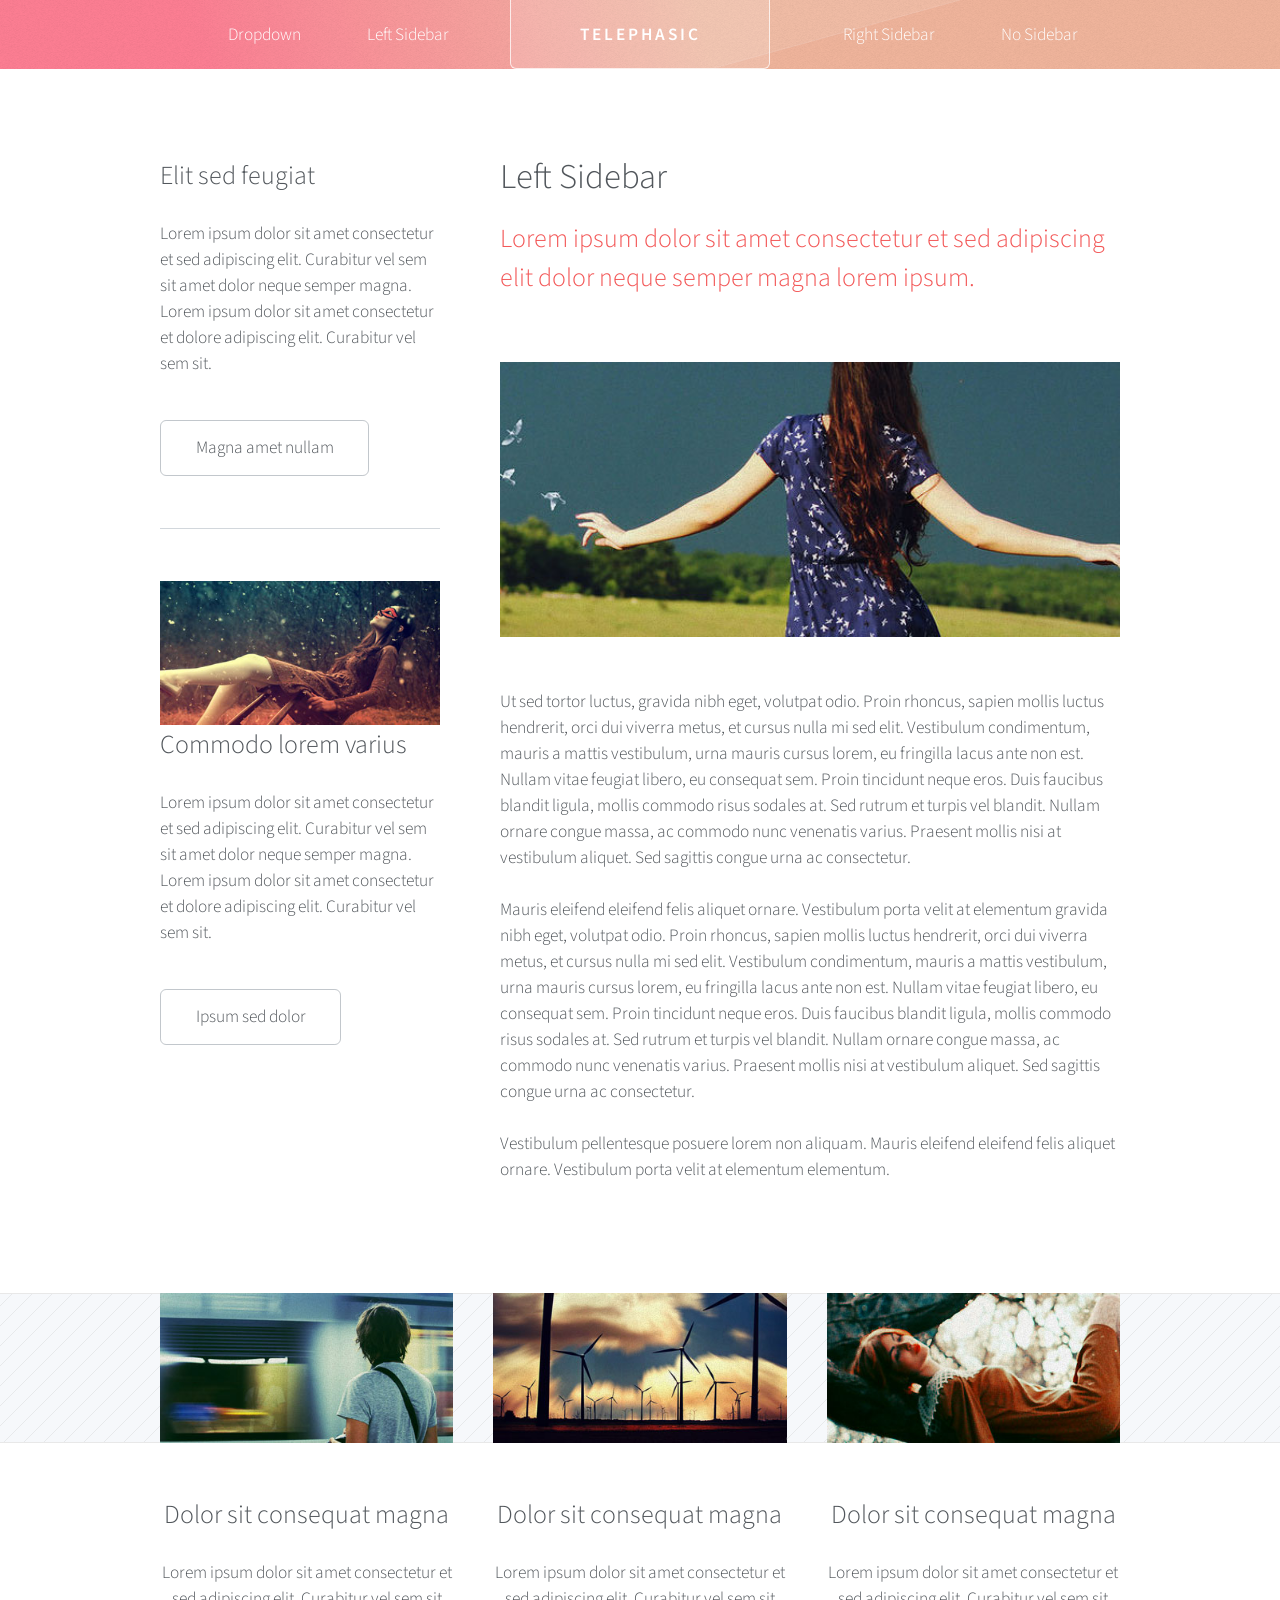
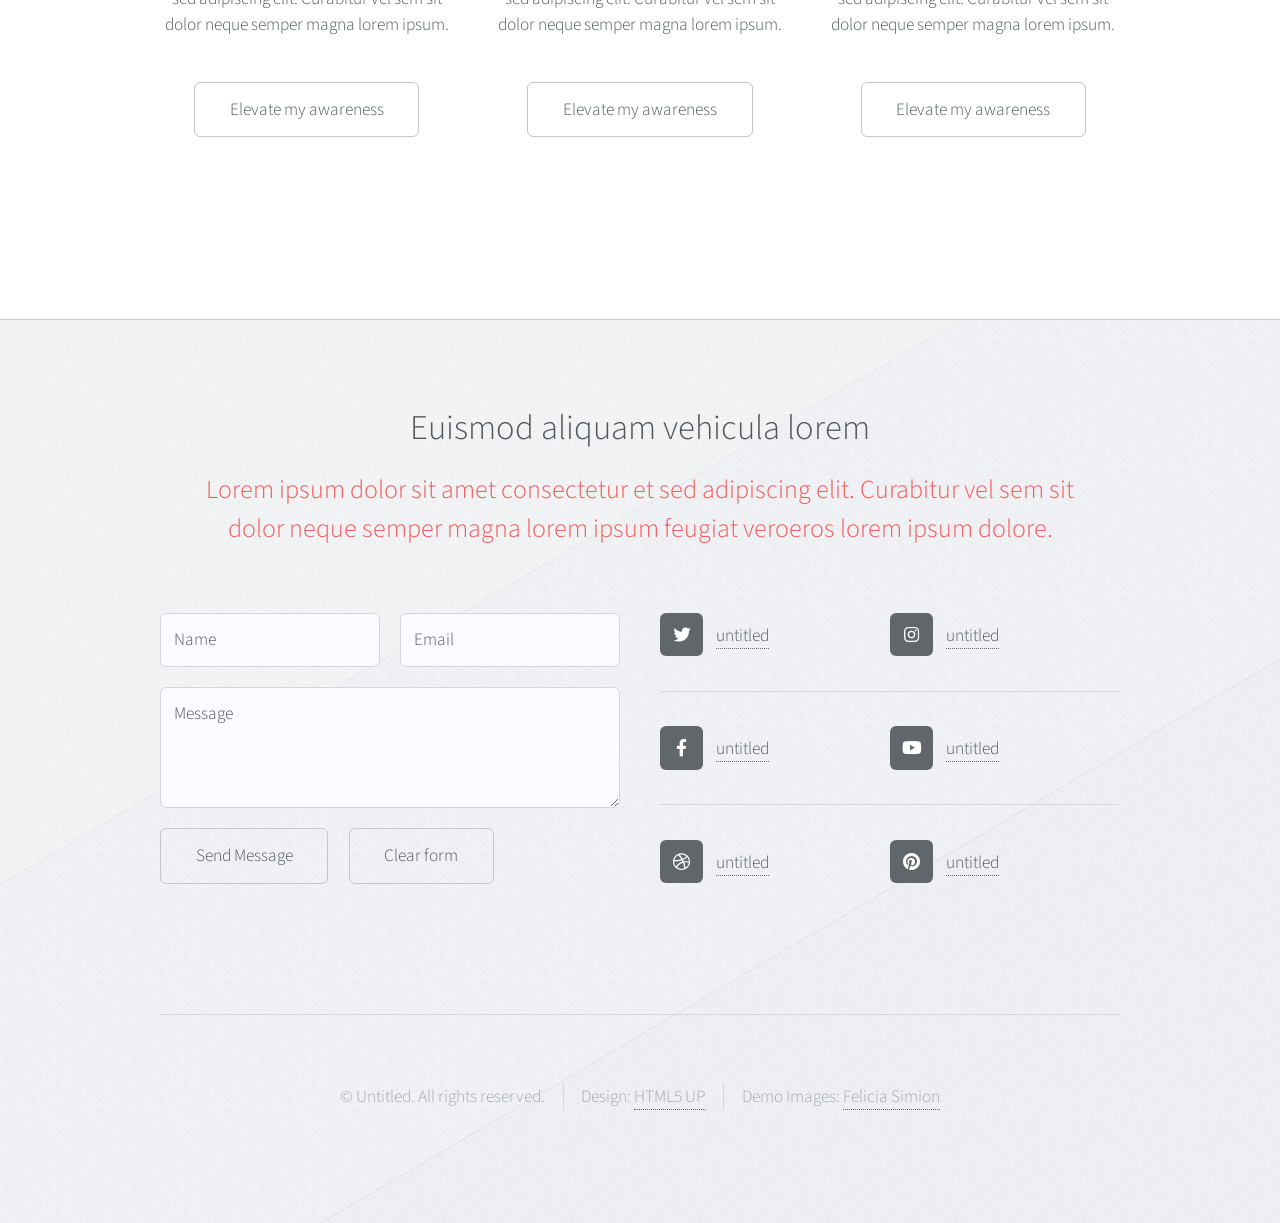
==== pages/left-sidebar.html @ 37c90a73 "Created Telephasic Website UI using HTML & CSS" ====
<!DOCTYPE html>
<html lang="en">
<head>
    <meta charset="UTF-8">
    <meta name="viewport" content="width=device-width, initial-scale=1.0">
    <title>Telephasic - Left Sidebar</title>

    <link href="https://fonts.googleapis.com/css?family=Source+Sans+Pro:300,300italic,400,400italic,600" rel="stylesheet">
    <link rel="stylesheet" href="https://cdnjs.cloudflare.com/ajax/libs/font-awesome/5.15.4/css/all.min.css">
    <link rel="stylesheet" href="../assets/CSS/style.css">
</head>
<body>

    <div id="header-wrapper">
        <div id="header" class="container">

            <h1 id="logo"><a href="index.html">Telephasic</a></h1>

            <nav id="nav">
                <ul>
                    <li style="position: relative;">
                        <a href="#">Dropdown</a>
                        <ul class="dropotron level-0 center" style="position: absolute; left: 50%; margin-left: -6em; top: 3.5em; z-index: 1;">
                            <li><a href="#">Lorem ipsum dolor</a></li>
                            <li><a href="#">Magna phasellus</a></li>
                            <li><a href="#">Etiam dolore nisl</a></li>
                            <li><a href="#">Phasellus consequat</a></li>
                            <li><a href="#">Veroeros feugiat</a></li>
                        </ul>
                    </li>
                    <li class="active"><a href="left-sidebar.html">Left Sidebar</a></li>
                    <li class="break"><a href="right-sidebar.html">Right Sidebar</a></li>
                    <li><a href="no-sidebar.html">No Sidebar</a></li>
                </ul>
            </nav>

        </div>
    </div>

    <div class="wrapper">
        <div class="container" id="main">

            <div class="row gtr-150">

                <div class="col-4 col-12-narrower">
                    <section id="sidebar">

                        <section>
                            <header>
                                <h3>Elit sed feugiat</h3>
                            </header>
                            <p>Lorem ipsum dolor sit amet consectetur et sed adipiscing elit. Curabitur vel sem sit amet dolor neque semper magna. Lorem ipsum dolor sit amet consectetur et dolore adipiscing elit. Curabitur vel sem sit.</p>
                            <ul class="actions">
                                <li><a href="#" class="button">Magna amet nullam</a></li>
                            </ul>
                        </section>

                        <section>
                            <a href="#" class="image fit"><img src="../assets/Images/pic07.jpg" alt="" /></a>
                            <header>
                                <h3>Commodo lorem varius</h3>
                            </header>
                            <p>Lorem ipsum dolor sit amet consectetur et sed adipiscing elit. Curabitur vel sem sit amet dolor neque semper magna. Lorem ipsum dolor sit amet consectetur et dolore adipiscing elit. Curabitur vel sem sit.</p>
                            <ul class="actions">
                                <li><a href="#" class="button">Ipsum sed dolor</a></li>
                            </ul>
                        </section>

                    </section>
                </div>

                <div class="col-8 col-12-narrower imp-narrower">
                    <div id="content">
                        <article>
                            <header>
                                <h2>Left Sidebar</h2>
                                <p>Lorem ipsum dolor sit amet consectetur et sed adipiscing elit dolor neque semper magna lorem ipsum.</p>
                            </header>

                            <a href="#" class="image featured"><img src="../assets/Images/pic02.jpg" alt="" /></a>

                            <p>Ut sed tortor luctus, gravida nibh eget, volutpat odio. Proin rhoncus, sapien mollis luctus hendrerit, orci dui viverra metus, et cursus nulla mi sed elit. Vestibulum condimentum, mauris a mattis vestibulum, urna mauris cursus lorem, eu fringilla lacus ante non est. Nullam vitae feugiat libero, eu consequat sem. Proin tincidunt neque eros. Duis faucibus blandit ligula, mollis commodo risus sodales at. Sed rutrum et turpis vel blandit. Nullam ornare congue massa, ac commodo nunc venenatis varius. Praesent mollis nisi at vestibulum aliquet. Sed sagittis congue urna ac consectetur.</p>

                            <p>Mauris eleifend eleifend felis aliquet ornare. Vestibulum porta velit at elementum gravida nibh eget, volutpat odio. Proin rhoncus, sapien mollis luctus hendrerit, orci dui viverra metus, et cursus nulla mi sed elit. Vestibulum condimentum, mauris a mattis vestibulum, urna mauris cursus lorem, eu fringilla lacus ante non est. Nullam vitae feugiat libero, eu consequat sem. Proin tincidunt neque eros. Duis faucibus blandit ligula, mollis commodo risus sodales at. Sed rutrum et turpis vel blandit. Nullam ornare congue massa, ac commodo nunc venenatis varius. Praesent mollis nisi at vestibulum aliquet. Sed sagittis congue urna ac consectetur.</p>

                            <p>Vestibulum pellentesque posuere lorem non aliquam. Mauris eleifend eleifend felis aliquet ornare. Vestibulum porta velit at elementum elementum.</p>
                        </article>
                    </div>
                </div>

            </div>

            <div class="row features" style="margin-top: 4em;">

                <section class="col-4 col-12-narrower feature">
                    <div class="image-wrapper first">
                        <a href="#" class="image featured"><img src="../assets/Images/pic03.jpg" alt="" /></a>
                    </div>
                    <header>
                        <h3>Dolor sit consequat magna</h3>
                    </header>
                    <p>Lorem ipsum dolor sit amet consectetur et sed adipiscing elit. Curabitur vel sem sit dolor neque semper magna lorem ipsum.</p>
                    <ul class="actions major">
                        <li><a href="#" class="button">Elevate my awareness</a></li>
                    </ul>
                </section>

                <section class="col-4 col-12-narrower feature">
                    <div class="image-wrapper first">
                        <a href="#" class="image featured"><img src="../assets/Images/pic04.jpg" alt="" /></a>
                    </div>
                    <header>
                        <h3>Dolor sit consequat magna</h3>
                    </header>
                    <p>Lorem ipsum dolor sit amet consectetur et sed adipiscing elit. Curabitur vel sem sit dolor neque semper magna lorem ipsum.</p>
                    <ul class="actions major">
                        <li><a href="#" class="button">Elevate my awareness</a></li>
                    </ul>
                </section>

                <section class="col-4 col-12-narrower feature">
                    <div class="image-wrapper first">
                        <a href="#" class="image featured"><img src="../assets/Images/pic05.jpg" alt="" /></a>
                    </div>
                    <header>
                        <h3>Dolor sit consequat magna</h3>
                    </header>
                    <p>Lorem ipsum dolor sit amet consectetur et sed adipiscing elit. Curabitur vel sem sit dolor neque semper magna lorem ipsum.</p>
                    <ul class="actions major">
                        <li><a href="#" class="button">Elevate my awareness</a></li>
                    </ul>
                </section>

            </div>

        </div>
    </div>

    <div id="footer-wrapper">
        <div class="container">
            <header class="major" style="text-align: center;">
                <h2>Euismod aliquam vehicula lorem</h2>
                <p>Lorem ipsum dolor sit amet consectetur et sed adipiscing elit. Curabitur vel sem sit<br />
                dolor neque semper magna lorem ipsum feugiat veroeros lorem ipsum dolore.</p>
            </header>

            <div class="row">
                <section class="col-6 col-12-narrower">
                    <form method="post" action="#">
                        <div class="row gtr-50">
                            <div class="col-6 col-12-mobile"><input name="name" placeholder="Name" type="text" /></div>
                            <div class="col-6 col-12-mobile"><input name="email" placeholder="Email" type="email" /></div>
                            <div class="col-12"><textarea name="message" placeholder="Message"></textarea></div>
                            <div class="col-12">
                                <ul class="actions">
                                    <li><input type="submit" value="Send Message" /></li>
                                    <li><input type="reset" value="Clear form" /></li>
                                </ul>
                            </div>
                        </div>
                    </form>
                </section>

                <section class="col-6 col-12-narrower">
                    <div class="row gtr-0">
                        <ul class="divided icons col-6 col-12-mobile">
                            <li class="icon brands fa-twitter"><a href="#"><span class="extra">twitter.com/</span>untitled</a></li>
                            <li class="icon brands fa-facebook-f"><a href="#"><span class="extra">facebook.com/</span>untitled</a></li>
                            <li class="icon brands fa-dribbble"><a href="#"><span class="extra">dribbble.com/</span>untitled</a></li>
                        </ul>
                        <ul class="divided icons col-6 col-12-mobile">
                            <li class="icon brands fa-instagram"><a href="#"><span class="extra">instagram.com/</span>untitled</a></li>
                            <li class="icon brands fa-youtube"><a href="#"><span class="extra">youtube.com/</span>untitled</a></li>
                            <li class="icon brands fa-pinterest"><a href="#"><span class="extra">pinterest.com/</span>untitled</a></li>
                        </ul>
                    </div>
                </section>
            </div>
        </div>

        <div id="copyright" class="container">
            <ul class="menu">
                <li>© Untitled. All rights reserved.</li><li>Design: <a href="https://html5up.net">HTML5 UP</a></li><li>Demo Images: <a href="http://ineedchemicalx.deviantart.com/">Felicia Simion</a></li>
            </ul>
        </div>
    </div>

</body>
</html>
---- assets/CSS/style.css ----
@import url("fontawesome-all.min.css");
@import url("https://fonts.googleapis.com/css?family=Source+Sans+Pro:300,300italic,400,400italic,600");


html, body, div, span, applet, object,
iframe, h1, h2, h3, h4, h5, h6, p, blockquote,
pre, a, abbr, acronym, address, big, cite,
code, del, dfn, em, img, ins, kbd, q, s, samp,
small, strike, strong, sub, sup, tt, var, b,
u, i, center, dl, dt, dd, ol, ul, li, fieldset,
form, label, legend, table, caption, tbody,
tfoot, thead, tr, th, td, article, aside,
canvas, details, embed, figure, figcaption,
footer, header, hgroup, menu, nav, output, ruby,
section, summary, time, mark, audio, video {
	margin: 0;
	padding: 0;
	border: 0;
	font-size: 100%;
	font: inherit;
	vertical-align: baseline;}

article, aside, details, figcaption, figure,
footer, header, hgroup, menu, nav, section {
	display: block;}

body {
	line-height: 1;
}

ol, ul {
	list-style: none;
}

blockquote, q {
	quotes: none;
}

	blockquote:before, blockquote:after, q:before, q:after {
		content: '';
		content: none;
	}

table {
	border-collapse: collapse;
	border-spacing: 0;
}

body {
	-webkit-text-size-adjust: none;
}

mark {
	background-color: transparent;
	color: inherit;
}

input::-moz-focus-inner {
	border: 0;
	padding: 0;
}

input, select, textarea {
	-moz-appearance: none;
	-webkit-appearance: none;
	-ms-appearance: none;
	appearance: none;
}

/* Basic */

	@-ms-viewport {
		width: device-width;
	}

	html {
		box-sizing: border-box;
	}

	*, *:before, *:after {
		box-sizing: inherit;
	}

	body {
		background: #f5f7fa;
		font-family: 'Source Sans Pro', sans-serif;
		font-weight: 300;
		color: #52575c;
		line-height: 1.75em;
		font-size: 14pt;
	}

		body.is-preload *, body.is-preload *:before, body.is-preload *:after {
			-moz-animation: none !important;
			-webkit-animation: none !important;
			-ms-animation: none !important;
			animation: none !important;
			-moz-transition: none !important;
			-webkit-transition: none !important;
			-ms-transition: none !important;
			transition: none !important;
		}

	input, textarea, select {
		font-family: 'Source Sans Pro', sans-serif;
		font-weight: 300;
		color: #52575c;
		line-height: 1.75em;
		font-size: 15pt;
	}

	h1, h2, h3, h4, h5, h6 {
		font-weight: 300;
		color: #52575c;
	}

	h1 a, h2 a, h3 a, h4 a, h5 a, h6 a {
		color: inherit;
		text-decoration: none;
	}

	h2 {
		font-size: 2em;
		line-height: 1.25em;
	}

	h3 {
		font-size: 1.5em;
		line-height: 1.5em;
	}

	a {
		-moz-transition: color 0.25s ease-in-out, border-color 0.25s ease-in-out, background-color 0.25s ease-in-out;
		-webkit-transition: color 0.25s ease-in-out, border-color 0.25s ease-in-out, background-color 0.25s ease-in-out;
		-ms-transition: color 0.25s ease-in-out, border-color 0.25s ease-in-out, background-color 0.25s ease-in-out;
		transition: color 0.25s ease-in-out, border-color 0.25s ease-in-out, background-color 0.25s ease-in-out;
		color: inherit;
		text-decoration: none;
		border-bottom: dotted 1px #62676c;
	}

		a:hover {
			color: #f35858;
			border-bottom-color: rgba(255, 255, 255, 0);
		}

	strong, b {
		font-weight: 400;
		color: #42474c;
	}

	em, i {
		font-style: italic;
	}

	sub {
		position: relative;
		top: 0.5em;
		font-size: 0.8em;
	}

	sup {
		position: relative;
		top: -0.5em;
		font-size: 0.8em;
	}

	hr {
		border: 0;
		border-top: solid 1px #c2c7cc;
	}

	blockquote {
		border-left: solid 0.5em #c2c7cc;
		padding: 1em 0 1em 2em;
		font-style: italic;
	}

	p, ul, ol, dl, table {
		margin-bottom: 1.5em;
	}

	br.clear {
		clear: both;
	}

	.features {
		margin-bottom: 1.5em;
	}

	.feature {
		text-align: center;
	}

/* Sections/Article */

	section, article {
		margin-bottom: 3em;
	}

	section > :last-child,
	article > :last-child,
	section:last-child,
	article:last-child {
		margin-bottom: 0;
	}

	.row > section, .row > article {
		margin-bottom: 0;
	}

	header {
		margin-bottom: 1.5em;
	}

		header > p {
			display: block;
			color: #f35858;
			padding: 0.75em 0 1em 0;
			font-size: 1.5em;
			line-height: 1.5em;
		}

		header.major {
			text-align: center;
		}

/* Container */

	.container {
		margin: 0 auto;
		max-width: 100%;
		width: 1200px;
	}

		@media screen and (max-width: 1280px) {

			.container {
				width: 960px;
			}

		}

		@media screen and (max-width: 1080px) {

			.container {
				width: 100%;
			}

		}

		@media screen and (max-width: 820px) {

			.container {
				width: 100%;
			}

		}

		@media screen and (max-width: 736px) {

			.container {
				width: 100%;
			}

		}

		@media screen and (max-width: 480px) {

			.container {
				width: 100%;
			}

		}

/* Row */

	.row {
		display: flex;
		flex-wrap: wrap;
		box-sizing: border-box;
		align-items: stretch;
	}

		.row > * {
			box-sizing: border-box;
		}

		.row.gtr-uniform > * > :last-child {
			margin-bottom: 0;
		}

		.row.aln-left {
			justify-content: flex-start;
		}

		.row.aln-center {
			justify-content: center;
		}

		.row.aln-right {
			justify-content: flex-end;
		}

		.row.aln-top {
			align-items: flex-start;
		}

		.row.aln-middle {
			align-items: center;
		}

		.row.aln-bottom {
			align-items: flex-end;
		}

		.row > .imp {
			order: -1;
		}

		.row > .col-1 {
			width: 8.33333%;
		}

		.row > .off-1 {
			margin-left: 8.33333%;
		}

		.row > .col-2 {
			width: 16.66667%;
		}

		.row > .off-2 {
			margin-left: 16.66667%;
		}

		.row > .col-3 {
			width: 25%;
		}

		.row > .off-3 {
			margin-left: 25%;
		}

		.row > .col-4 {
			width: 33.33333%;
		}

		.row > .off-4 {
			margin-left: 33.33333%;
		}

		.row > .col-5 {
			width: 41.66667%;
		}

		.row > .off-5 {
			margin-left: 41.66667%;
		}

		.row > .col-6 {
			width: 50%;
		}

		.row > .off-6 {
			margin-left: 50%;
		}

		.row > .col-7 {
			width: 58.33333%;
		}

		.row > .off-7 {
			margin-left: 58.33333%;
		}

		.row > .col-8 {
			width: 66.66667%;
		}

		.row > .off-8 {
			margin-left: 66.66667%;
		}

		.row > .col-9 {
			width: 75%;
		}

		.row > .off-9 {
			margin-left: 75%;
		}

		.row > .col-10 {
			width: 83.33333%;
		}

		.row > .off-10 {
			margin-left: 83.33333%;
		}

		.row > .col-11 {
			width: 91.66667%;
		}

		.row > .off-11 {
			margin-left: 91.66667%;
		}

		.row > .col-12 {
			width: 100%;
		}

		.row > .off-12 {
			margin-left: 100%;
		}

		.row.gtr-0 {
			margin-top: 0px;
			margin-left: 0px;
		}

			.row.gtr-0 > * {
				padding: 0px 0 0 0px;
			}

			.row.gtr-0.gtr-uniform {
				margin-top: 0px;
			}

				.row.gtr-0.gtr-uniform > * {
					padding-top: 0px;
				}

		.row.gtr-25 {
			margin-top: -12.5px;
			margin-left: -12.5px;
		}

			.row.gtr-25 > * {
				padding: 12.5px 0 0 12.5px;
			}

			.row.gtr-25.gtr-uniform {
				margin-top: -12.5px;
			}

				.row.gtr-25.gtr-uniform > * {
					padding-top: 12.5px;
				}

		.row.gtr-50 {
			margin-top: -25px;
			margin-left: -25px;
		}

			.row.gtr-50 > * {
				padding: 25px 0 0 25px;
			}

			.row.gtr-50.gtr-uniform {
				margin-top: -25px;
			}

				.row.gtr-50.gtr-uniform > * {
					padding-top: 25px;
				}

		.row {
			margin-top: -50px;
			margin-left: -50px;
		}

			.row > * {
				padding: 50px 0 0 50px;
			}

			.row.gtr-uniform {
				margin-top: -50px;
			}

				.row.gtr-uniform > * {
					padding-top: 50px;
				}

		.row.gtr-150 {
			margin-top: -75px;
			margin-left: -75px;
		}

			.row.gtr-150 > * {
				padding: 75px 0 0 75px;
			}

			.row.gtr-150.gtr-uniform {
				margin-top: -75px;
			}

				.row.gtr-150.gtr-uniform > * {
					padding-top: 75px;
				}

		.row.gtr-200 {
			margin-top: -100px;
			margin-left: -100px;
		}

			.row.gtr-200 > * {
				padding: 100px 0 0 100px;
			}

			.row.gtr-200.gtr-uniform {
				margin-top: -100px;
			}

				.row.gtr-200.gtr-uniform > * {
					padding-top: 100px;
				}

		@media screen and (max-width: 1280px) {

			.row {
				display: flex;
				flex-wrap: wrap;
				box-sizing: border-box;
				align-items: stretch;
			}

				.row > * {
					box-sizing: border-box;
				}

				.row.gtr-uniform > * > :last-child {
					margin-bottom: 0;
				}

				.row.aln-left {
					justify-content: flex-start;
				}

				.row.aln-center {
					justify-content: center;
				}

				.row.aln-right {
					justify-content: flex-end;
				}

				.row.aln-top {
					align-items: flex-start;
				}

				.row.aln-middle {
					align-items: center;
				}

				.row.aln-bottom {
					align-items: flex-end;
				}

				.row > .imp-normal {
					order: -1;
				}

				.row > .col-1-normal {
					width: 8.33333%;
				}

				.row > .off-1-normal {
					margin-left: 8.33333%;
				}

				.row > .col-2-normal {
					width: 16.66667%;
				}

				.row > .off-2-normal {
					margin-left: 16.66667%;
				}

				.row > .col-3-normal {
					width: 25%;
				}

				.row > .off-3-normal {
					margin-left: 25%;
				}

				.row > .col-4-normal {
					width: 33.33333%;
				}

				.row > .off-4-normal {
					margin-left: 33.33333%;
				}

				.row > .col-5-normal {
					width: 41.66667%;
				}

				.row > .off-5-normal {
					margin-left: 41.66667%;
				}

				.row > .col-6-normal {
					width: 50%;
				}

				.row > .off-6-normal {
					margin-left: 50%;
				}

				.row > .col-7-normal {
					width: 58.33333%;
				}

				.row > .off-7-normal {
					margin-left: 58.33333%;
				}

				.row > .col-8-normal {
					width: 66.66667%;
				}

				.row > .off-8-normal {
					margin-left: 66.66667%;
				}

				.row > .col-9-normal {
					width: 75%;
				}

				.row > .off-9-normal {
					margin-left: 75%;
				}

				.row > .col-10-normal {
					width: 83.33333%;
				}

				.row > .off-10-normal {
					margin-left: 83.33333%;
				}

				.row > .col-11-normal {
					width: 91.66667%;
				}

				.row > .off-11-normal {
					margin-left: 91.66667%;
				}

				.row > .col-12-normal {
					width: 100%;
				}

				.row > .off-12-normal {
					margin-left: 100%;
				}

				.row.gtr-0 {
					margin-top: 0px;
					margin-left: 0px;
				}

					.row.gtr-0 > * {
						padding: 0px 0 0 0px;
					}

					.row.gtr-0.gtr-uniform {
						margin-top: 0px;
					}

						.row.gtr-0.gtr-uniform > * {
							padding-top: 0px;
						}

				.row.gtr-25 {
					margin-top: -10px;
					margin-left: -10px;
				}

					.row.gtr-25 > * {
						padding: 10px 0 0 10px;
					}

					.row.gtr-25.gtr-uniform {
						margin-top: -10px;
					}

						.row.gtr-25.gtr-uniform > * {
							padding-top: 10px;
						}

				.row.gtr-50 {
					margin-top: -20px;
					margin-left: -20px;
				}

					.row.gtr-50 > * {
						padding: 20px 0 0 20px;
					}

					.row.gtr-50.gtr-uniform {
						margin-top: -20px;
					}

						.row.gtr-50.gtr-uniform > * {
							padding-top: 20px;
						}

				.row {
					margin-top: -40px;
					margin-left: -40px;
				}

					.row > * {
						padding: 40px 0 0 40px;
					}

					.row.gtr-uniform {
						margin-top: -40px;
					}

						.row.gtr-uniform > * {
							padding-top: 40px;
						}

				.row.gtr-150 {
					margin-top: -60px;
					margin-left: -60px;
				}

					.row.gtr-150 > * {
						padding: 60px 0 0 60px;
					}

					.row.gtr-150.gtr-uniform {
						margin-top: -60px;
					}

						.row.gtr-150.gtr-uniform > * {
							padding-top: 60px;
						}

				.row.gtr-200 {
					margin-top: -80px;
					margin-left: -80px;
				}

					.row.gtr-200 > * {
						padding: 80px 0 0 80px;
					}

					.row.gtr-200.gtr-uniform {
						margin-top: -80px;
					}

						.row.gtr-200.gtr-uniform > * {
							padding-top: 80px;
						}

		}

		@media screen and (max-width: 1080px) {

			.row {
				display: flex;
				flex-wrap: wrap;
				box-sizing: border-box;
				align-items: stretch;
			}

				.row > * {
					box-sizing: border-box;
				}

				.row.gtr-uniform > * > :last-child {
					margin-bottom: 0;
				}

				.row.aln-left {
					justify-content: flex-start;
				}

				.row.aln-center {
					justify-content: center;
				}

				.row.aln-right {
					justify-content: flex-end;
				}

				.row.aln-top {
					align-items: flex-start;
				}

				.row.aln-middle {
					align-items: center;
				}

				.row.aln-bottom {
					align-items: flex-end;
				}

				.row > .imp-narrow {
					order: -1;
				}

				.row > .col-1-narrow {
					width: 8.33333%;
				}

				.row > .off-1-narrow {
					margin-left: 8.33333%;
				}

				.row > .col-2-narrow {
					width: 16.66667%;
				}

				.row > .off-2-narrow {
					margin-left: 16.66667%;
				}

				.row > .col-3-narrow {
					width: 25%;
				}

				.row > .off-3-narrow {
					margin-left: 25%;
				}

				.row > .col-4-narrow {
					width: 33.33333%;
				}

				.row > .off-4-narrow {
					margin-left: 33.33333%;
				}

				.row > .col-5-narrow {
					width: 41.66667%;
				}

				.row > .off-5-narrow {
					margin-left: 41.66667%;
				}

				.row > .col-6-narrow {
					width: 50%;
				}

				.row > .off-6-narrow {
					margin-left: 50%;
				}

				.row > .col-7-narrow {
					width: 58.33333%;
				}

				.row > .off-7-narrow {
					margin-left: 58.33333%;
				}

				.row > .col-8-narrow {
					width: 66.66667%;
				}

				.row > .off-8-narrow {
					margin-left: 66.66667%;
				}

				.row > .col-9-narrow {
					width: 75%;
				}

				.row > .off-9-narrow {
					margin-left: 75%;
				}

				.row > .col-10-narrow {
					width: 83.33333%;
				}

				.row > .off-10-narrow {
					margin-left: 83.33333%;
				}

				.row > .col-11-narrow {
					width: 91.66667%;
				}

				.row > .off-11-narrow {
					margin-left: 91.66667%;
				}

				.row > .col-12-narrow {
					width: 100%;
				}

				.row > .off-12-narrow {
					margin-left: 100%;
				}

				.row.gtr-0 {
					margin-top: 0px;
					margin-left: 0px;
				}

					.row.gtr-0 > * {
						padding: 0px 0 0 0px;
					}

					.row.gtr-0.gtr-uniform {
						margin-top: 0px;
					}

						.row.gtr-0.gtr-uniform > * {
							padding-top: 0px;
						}

				.row.gtr-25 {
					margin-top: -10px;
					margin-left: -10px;
				}

					.row.gtr-25 > * {
						padding: 10px 0 0 10px;
					}

					.row.gtr-25.gtr-uniform {
						margin-top: -10px;
					}

						.row.gtr-25.gtr-uniform > * {
							padding-top: 10px;
						}

				.row.gtr-50 {
					margin-top: -20px;
					margin-left: -20px;
				}

					.row.gtr-50 > * {
						padding: 20px 0 0 20px;
					}

					.row.gtr-50.gtr-uniform {
						margin-top: -20px;
					}

						.row.gtr-50.gtr-uniform > * {
							padding-top: 20px;
						}

				.row {
					margin-top: -40px;
					margin-left: -40px;
				}

					.row > * {
						padding: 40px 0 0 40px;
					}

					.row.gtr-uniform {
						margin-top: -40px;
					}

						.row.gtr-uniform > * {
							padding-top: 40px;
						}

				.row.gtr-150 {
					margin-top: -60px;
					margin-left: -60px;
				}

					.row.gtr-150 > * {
						padding: 60px 0 0 60px;
					}

					.row.gtr-150.gtr-uniform {
						margin-top: -60px;
					}

						.row.gtr-150.gtr-uniform > * {
							padding-top: 60px;
						}

				.row.gtr-200 {
					margin-top: -80px;
					margin-left: -80px;
				}

					.row.gtr-200 > * {
						padding: 80px 0 0 80px;
					}

					.row.gtr-200.gtr-uniform {
						margin-top: -80px;
					}

						.row.gtr-200.gtr-uniform > * {
							padding-top: 80px;
						}

		}

		@media screen and (max-width: 820px) {

			.row {
				display: flex;
				flex-wrap: wrap;
				box-sizing: border-box;
				align-items: stretch;
			}

				.row > * {
					box-sizing: border-box;
				}

				.row.gtr-uniform > * > :last-child {
					margin-bottom: 0;
				}

				.row.aln-left {
					justify-content: flex-start;
				}

				.row.aln-center {
					justify-content: center;
				}

				.row.aln-right {
					justify-content: flex-end;
				}

				.row.aln-top {
					align-items: flex-start;
				}

				.row.aln-middle {
					align-items: center;
				}

				.row.aln-bottom {
					align-items: flex-end;
				}

				.row > .imp-narrower {
					order: -1;
				}

				.row > .col-1-narrower {
					width: 8.33333%;
				}

				.row > .off-1-narrower {
					margin-left: 8.33333%;
				}

				.row > .col-2-narrower {
					width: 16.66667%;
				}

				.row > .off-2-narrower {
					margin-left: 16.66667%;
				}

				.row > .col-3-narrower {
					width: 25%;
				}

				.row > .off-3-narrower {
					margin-left: 25%;
				}

				.row > .col-4-narrower {
					width: 33.33333%;
				}

				.row > .off-4-narrower {
					margin-left: 33.33333%;
				}

				.row > .col-5-narrower {
					width: 41.66667%;
				}

				.row > .off-5-narrower {
					margin-left: 41.66667%;
				}

				.row > .col-6-narrower {
					width: 50%;
				}

				.row > .off-6-narrower {
					margin-left: 50%;
				}

				.row > .col-7-narrower {
					width: 58.33333%;
				}

				.row > .off-7-narrower {
					margin-left: 58.33333%;
				}

				.row > .col-8-narrower {
					width: 66.66667%;
				}

				.row > .off-8-narrower {
					margin-left: 66.66667%;
				}

				.row > .col-9-narrower {
					width: 75%;
				}

				.row > .off-9-narrower {
					margin-left: 75%;
				}

				.row > .col-10-narrower {
					width: 83.33333%;
				}

				.row > .off-10-narrower {
					margin-left: 83.33333%;
				}

				.row > .col-11-narrower {
					width: 91.66667%;
				}

				.row > .off-11-narrower {
					margin-left: 91.66667%;
				}

				.row > .col-12-narrower {
					width: 100%;
				}

				.row > .off-12-narrower {
					margin-left: 100%;
				}

				.row.gtr-0 {
					margin-top: 0px;
					margin-left: 0px;
				}

					.row.gtr-0 > * {
						padding: 0px 0 0 0px;
					}

					.row.gtr-0.gtr-uniform {
						margin-top: 0px;
					}

						.row.gtr-0.gtr-uniform > * {
							padding-top: 0px;
						}

				.row.gtr-25 {
					margin-top: -7.5px;
					margin-left: -7.5px;
				}

					.row.gtr-25 > * {
						padding: 7.5px 0 0 7.5px;
					}

					.row.gtr-25.gtr-uniform {
						margin-top: -7.5px;
					}

						.row.gtr-25.gtr-uniform > * {
							padding-top: 7.5px;
						}

				.row.gtr-50 {
					margin-top: -15px;
					margin-left: -15px;
				}

					.row.gtr-50 > * {
						padding: 15px 0 0 15px;
					}

					.row.gtr-50.gtr-uniform {
						margin-top: -15px;
					}

						.row.gtr-50.gtr-uniform > * {
							padding-top: 15px;
						}

				.row {
					margin-top: -30px;
					margin-left: -30px;
				}

					.row > * {
						padding: 30px 0 0 30px;
					}

					.row.gtr-uniform {
						margin-top: -30px;
					}

						.row.gtr-uniform > * {
							padding-top: 30px;
						}

				.row.gtr-150 {
					margin-top: -45px;
					margin-left: -45px;
				}

					.row.gtr-150 > * {
						padding: 45px 0 0 45px;
					}

					.row.gtr-150.gtr-uniform {
						margin-top: -45px;
					}

						.row.gtr-150.gtr-uniform > * {
							padding-top: 45px;
						}

				.row.gtr-200 {
					margin-top: -60px;
					margin-left: -60px;
				}

					.row.gtr-200 > * {
						padding: 60px 0 0 60px;
					}

					.row.gtr-200.gtr-uniform {
						margin-top: -60px;
					}

						.row.gtr-200.gtr-uniform > * {
							padding-top: 60px;
						}

		}

		@media screen and (max-width: 736px) {

			.row {
				display: flex;
				flex-wrap: wrap;
				box-sizing: border-box;
				align-items: stretch;
			}

				.row > * {
					box-sizing: border-box;
				}

				.row.gtr-uniform > * > :last-child {
					margin-bottom: 0;
				}

				.row.aln-left {
					justify-content: flex-start;
				}

				.row.aln-center {
					justify-content: center;
				}

				.row.aln-right {
					justify-content: flex-end;
				}

				.row.aln-top {
					align-items: flex-start;
				}

				.row.aln-middle {
					align-items: center;
				}

				.row.aln-bottom {
					align-items: flex-end;
				}

				.row > .imp-mobile {
					order: -1;
				}

				.row > .col-1-mobile {
					width: 8.33333%;
				}

				.row > .off-1-mobile {
					margin-left: 8.33333%;
				}

				.row > .col-2-mobile {
					width: 16.66667%;
				}

				.row > .off-2-mobile {
					margin-left: 16.66667%;
				}

				.row > .col-3-mobile {
					width: 25%;
				}

				.row > .off-3-mobile {
					margin-left: 25%;
				}

				.row > .col-4-mobile {
					width: 33.33333%;
				}

				.row > .off-4-mobile {
					margin-left: 33.33333%;
				}

				.row > .col-5-mobile {
					width: 41.66667%;
				}

				.row > .off-5-mobile {
					margin-left: 41.66667%;
				}

				.row > .col-6-mobile {
					width: 50%;
				}

				.row > .off-6-mobile {
					margin-left: 50%;
				}

				.row > .col-7-mobile {
					width: 58.33333%;
				}

				.row > .off-7-mobile {
					margin-left: 58.33333%;
				}

				.row > .col-8-mobile {
					width: 66.66667%;
				}

				.row > .off-8-mobile {
					margin-left: 66.66667%;
				}

				.row > .col-9-mobile {
					width: 75%;
				}

				.row > .off-9-mobile {
					margin-left: 75%;
				}

				.row > .col-10-mobile {
					width: 83.33333%;
				}

				.row > .off-10-mobile {
					margin-left: 83.33333%;
				}

				.row > .col-11-mobile {
					width: 91.66667%;
				}

				.row > .off-11-mobile {
					margin-left: 91.66667%;
				}

				.row > .col-12-mobile {
					width: 100%;
				}

				.row > .off-12-mobile {
					margin-left: 100%;
				}

				.row.gtr-0 {
					margin-top: 0px;
					margin-left: 0px;
				}

					.row.gtr-0 > * {
						padding: 0px 0 0 0px;
					}

					.row.gtr-0.gtr-uniform {
						margin-top: 0px;
					}

						.row.gtr-0.gtr-uniform > * {
							padding-top: 0px;
						}

				.row.gtr-25 {
					margin-top: -5px;
					margin-left: -5px;
				}

					.row.gtr-25 > * {
						padding: 5px 0 0 5px;
					}

					.row.gtr-25.gtr-uniform {
						margin-top: -5px;
					}

						.row.gtr-25.gtr-uniform > * {
							padding-top: 5px;
						}

				.row.gtr-50 {
					margin-top: -10px;
					margin-left: -10px;
				}

					.row.gtr-50 > * {
						padding: 10px 0 0 10px;
					}

					.row.gtr-50.gtr-uniform {
						margin-top: -10px;
					}

						.row.gtr-50.gtr-uniform > * {
							padding-top: 10px;
						}

				.row {
					margin-top: -20px;
					margin-left: -20px;
				}

					.row > * {
						padding: 20px 0 0 20px;
					}

					.row.gtr-uniform {
						margin-top: -20px;
					}

						.row.gtr-uniform > * {
							padding-top: 20px;
						}

				.row.gtr-150 {
					margin-top: -30px;
					margin-left: -30px;
				}

					.row.gtr-150 > * {
						padding: 30px 0 0 30px;
					}

					.row.gtr-150.gtr-uniform {
						margin-top: -30px;
					}

						.row.gtr-150.gtr-uniform > * {
							padding-top: 30px;
						}

				.row.gtr-200 {
					margin-top: -40px;
					margin-left: -40px;
				}

					.row.gtr-200 > * {
						padding: 40px 0 0 40px;
					}

					.row.gtr-200.gtr-uniform {
						margin-top: -40px;
					}

						.row.gtr-200.gtr-uniform > * {
							padding-top: 40px;
						}

		}

		@media screen and (max-width: 480px) {

			.row {
				display: flex;
				flex-wrap: wrap;
				box-sizing: border-box;
				align-items: stretch;
			}

				.row > * {
					box-sizing: border-box;
				}

				.row.gtr-uniform > * > :last-child {
					margin-bottom: 0;
				}

				.row.aln-left {
					justify-content: flex-start;
				}

				.row.aln-center {
					justify-content: center;
				}

				.row.aln-right {
					justify-content: flex-end;
				}

				.row.aln-top {
					align-items: flex-start;
				}

				.row.aln-middle {
					align-items: center;
				}

				.row.aln-bottom {
					align-items: flex-end;
				}

				.row > .imp-mobilep {
					order: -1;
				}

				.row > .col-1-mobilep {
					width: 8.33333%;
				}

				.row > .off-1-mobilep {
					margin-left: 8.33333%;
				}

				.row > .col-2-mobilep {
					width: 16.66667%;
				}

				.row > .off-2-mobilep {
					margin-left: 16.66667%;
				}

				.row > .col-3-mobilep {
					width: 25%;
				}

				.row > .off-3-mobilep {
					margin-left: 25%;
				}

				.row > .col-4-mobilep {
					width: 33.33333%;
				}

				.row > .off-4-mobilep {
					margin-left: 33.33333%;
				}

				.row > .col-5-mobilep {
					width: 41.66667%;
				}

				.row > .off-5-mobilep {
					margin-left: 41.66667%;
				}

				.row > .col-6-mobilep {
					width: 50%;
				}

				.row > .off-6-mobilep {
					margin-left: 50%;
				}

				.row > .col-7-mobilep {
					width: 58.33333%;
				}

				.row > .off-7-mobilep {
					margin-left: 58.33333%;
				}

				.row > .col-8-mobilep {
					width: 66.66667%;
				}

				.row > .off-8-mobilep {
					margin-left: 66.66667%;
				}

				.row > .col-9-mobilep {
					width: 75%;
				}

				.row > .off-9-mobilep {
					margin-left: 75%;
				}

				.row > .col-10-mobilep {
					width: 83.33333%;
				}

				.row > .off-10-mobilep {
					margin-left: 83.33333%;
				}

				.row > .col-11-mobilep {
					width: 91.66667%;
				}

				.row > .off-11-mobilep {
					margin-left: 91.66667%;
				}

				.row > .col-12-mobilep {
					width: 100%;
				}

				.row > .off-12-mobilep {
					margin-left: 100%;
				}

				.row.gtr-0 {
					margin-top: 0px;
					margin-left: 0px;
				}

					.row.gtr-0 > * {
						padding: 0px 0 0 0px;
					}

					.row.gtr-0.gtr-uniform {
						margin-top: 0px;
					}

						.row.gtr-0.gtr-uniform > * {
							padding-top: 0px;
						}

				.row.gtr-25 {
					margin-top: -5px;
					margin-left: -5px;
				}

					.row.gtr-25 > * {
						padding: 5px 0 0 5px;
					}

					.row.gtr-25.gtr-uniform {
						margin-top: -5px;
					}

						.row.gtr-25.gtr-uniform > * {
							padding-top: 5px;
						}

				.row.gtr-50 {
					margin-top: -10px;
					margin-left: -10px;
				}

					.row.gtr-50 > * {
						padding: 10px 0 0 10px;
					}

					.row.gtr-50.gtr-uniform {
						margin-top: -10px;
					}

						.row.gtr-50.gtr-uniform > * {
							padding-top: 10px;
						}

				.row {
					margin-top: -20px;
					margin-left: -20px;
				}

					.row > * {
						padding: 20px 0 0 20px;
					}

					.row.gtr-uniform {
						margin-top: -20px;
					}

						.row.gtr-uniform > * {
							padding-top: 20px;
						}

				.row.gtr-150 {
					margin-top: -30px;
					margin-left: -30px;
				}

					.row.gtr-150 > * {
						padding: 30px 0 0 30px;
					}

					.row.gtr-150.gtr-uniform {
						margin-top: -30px;
					}

						.row.gtr-150.gtr-uniform > * {
							padding-top: 30px;
						}

				.row.gtr-200 {
					margin-top: -40px;
					margin-left: -40px;
				}

					.row.gtr-200 > * {
						padding: 40px 0 0 40px;
					}

					.row.gtr-200.gtr-uniform {
						margin-top: -40px;
					}

						.row.gtr-200.gtr-uniform > * {
							padding-top: 40px;
						}

		}

/* Image */

	.image {
		-moz-transition: opacity 0.25s ease-in-out;
		-webkit-transition: opacity 0.25s ease-in-out;
		-ms-transition: opacity 0.25s ease-in-out;
		transition: opacity 0.25s ease-in-out;
		display: inline-block;
		outline: 0;
		border: 0;
	}

		.image img {
			display: block;
			width: 100%;
		}

		.image.fit {
			display: block;
			width: 100%;
		}

		.image.featured {
			display: block;
			width: 100%;
			margin: 0 0 3em 0;
		}

		.image.left {
			float: left;
			margin: 0 2em 2em 0;
		}

		.image.centered {
			display: block;
			margin: 0 0 3em 0;
		}

			.image.centered img {
				margin: 0 auto;
				width: auto;
			}

	a.image:hover {
		opacity: 0.85;
	}

/* List */

	ul {
		list-style: disc;
		padding-left: 1em;
	}

		ul li {
			padding-left: 0.5em;
		}

	ol {
		list-style: decimal;
		padding-left: 1.25em;
	}

		ol li {
			padding-left: 0.25em;
		}

/* Actions */

	ul.actions {
		padding-top: 1em;
		list-style: none;
		padding-left: 0;
	}

		ul.actions.major {
			text-align: center;
		}

		ul.actions li {
			display: inline-block;
			margin-left: 1em;
			padding-left: 0;
		}

			ul.actions li:first-child {
				margin-left: 0;
			}

/* Divided */

	ul.divided {
		list-style: none;
		padding-left: 0;
	}

		ul.divided li {
			border-top: solid 1px #d2d7dc;
			padding-top: 2em;
			margin-top: 2em;
			padding-left: 0;
		}

			ul.divided li:first-child {
				padding-top: 0;
				margin-top: 0;
				border-top: 0;
			}

/* Icons */

	ul.icons {
		list-style: none;
		padding-left: 0;
	}

		ul.icons li {
			padding-left: 0;
		}

			ul.icons li:before {
				display: inline-block;
				color: #fff;
				background: #61666b;
				width: 2.5em;
				height: 2.5em;
				border-radius: 0.35em;
				text-align: center;
				line-height: 2.5em;
				margin-right: 0.75em;
			}

/* Menu */

	ul.menu {
		list-style: none;
		padding-left: 0;
	}

		ul.menu li {
			display: inline-block;
			border-left: solid 1px #d2d7dc;
			padding-left: 1em;
			margin-left: 1em;
		}

			ul.menu li:first-child {
				border-left: 0;
				padding-left: 0;
				margin-left: 0;
			}

/* Form */

	form .actions {
		padding-top: 0;
	}

	form label {
		display: block;
		font-weight: 300;
		color: #52575c;
		margin: 0 0 0.5em 0;
	}

	form input[type="text"],
	form input[type="email"],
	form input[type="password"],
	form select,
	form textarea {
		-moz-transition: background-color 0.25s ease-in-out;
		-webkit-transition: background-color 0.25s ease-in-out;
		-ms-transition: background-color 0.25s ease-in-out;
		transition: background-color 0.25s ease-in-out;
		-webkit-appearance: none;
		display: block;
		background: #f9fbfe;
		border: solid 1px #d2d7dc;
		border-radius: 0.35em;
		width: 100%;
		line-height: 1.5em;
		padding: 0.75em;
	}

		form input[type="text"]:focus,
		form input[type="email"]:focus,
		form input[type="password"]:focus,
		form select:focus,
		form textarea:focus {
			background: #fff;
		}

	form textarea {
		min-height: 7em;
	}

	form ::-webkit-input-placeholder {
		color: #555 !important;
	}

	form :-moz-placeholder {
		color: #555 !important;
	}

	form ::-moz-placeholder {
		color: #555 !important;
	}

	form :-ms-input-placeholder {
		color: #555 !important;
	}

	form ::-moz-focus-inner {
		border: 0;
	}

/* Table */

	table {
		width: 100%;
	}

		table.default {
			width: 100%;
		}

			table.default tbody tr {
				border-top: solid 1px #D2D7DC;
			}

				table.default tbody tr:nth-child(2n+1) {
					background: #f9fbfe;
				}

			table.default td {
				padding: 0.5em 1em 0.5em 1em;
			}

			table.default th {
				text-align: left;
				font-weight: 400;
				padding: 0.5em 1em 0.5em 1em;
			}

			table.default tfoot {
				border-top: solid 1px #D2D7DC;
			}

/* Button */

	input[type="button"],
	input[type="submit"],
	input[type="reset"],
	button,
	.button {
		-moz-transition: color 0.25s ease-in-out, border-color 0.25s ease-in-out, background-color 0.25s ease-in-out;
		-webkit-transition: color 0.25s ease-in-out, border-color 0.25s ease-in-out, background-color 0.25s ease-in-out;
		-ms-transition: color 0.25s ease-in-out, border-color 0.25s ease-in-out, background-color 0.25s ease-in-out;
		transition: color 0.25s ease-in-out, border-color 0.25s ease-in-out, background-color 0.25s ease-in-out;
		display: inline-block;
		color: inherit;
		background: none;
		text-decoration: none;
		border: solid 1px #c2c7cc;
		border-radius: 0.35em;
		padding: 0.8em 2em 0.8em 2em;
		cursor: pointer;
		outline: 0;
	}

		input[type="button"]:hover,
		input[type="submit"]:hover,
		input[type="reset"]:hover,
		button:hover,
		.button:hover {
			color: #f35858;
			border-color: rgba(243, 88, 88, 0.5);
		}

/* Icons */

	.icon {
		text-decoration: none;
		text-decoration: none;
	}

		.icon:before {
			-moz-osx-font-smoothing: grayscale;
			-webkit-font-smoothing: antialiased;
			display: inline-block;
			font-style: normal;
			font-variant: normal;
			text-rendering: auto;
			line-height: 1;
			text-transform: none !important;
			font-family: 'Font Awesome 5 Free';
			font-weight: 400;
		}

		.icon:before {
			line-height: inherit;
		}

		.icon > .label {
			display: none;
		}

		.icon.solid:before {
			font-weight: 900;
		}

		.icon.brands:before {
			font-family: 'Font Awesome 5 Brands';
		}

/* Wrappers */

	.wrapper {
		position: relative;
		background: #fff;
		overflow-x: hidden;
		padding: 6em 0 6em 0;
	}

	.image-wrapper {
		position: relative;
	}

		.image-wrapper .image {
			position: relative;
			z-index: 2;
		}

		.image-wrapper.first:before {
			content: '';
			display: block;
			width: 2000%;
			height: 100%;
			position: absolute;
			left: -1000%;
			top: 0;
			z-index: 1;
			box-shadow: inset 0px 0px 0px 1px #e8e8e8;
			background: #f6f8fb url("../Images/image-wrapper.svg");
		}

	#header-wrapper {
		position: relative;
		padding: 4em 0 2em 0;
		background-image: url("../Images/header.svg");
		background-image: url("../Images/overlay.png"), url("../Images/header.svg"), -moz-linear-gradient(75deg, #FF7088 15%, #F2B69D 55%);
		background-image: url("../Images/overlay.png"), url("../Images/header.svg"), -webkit-linear-gradient(75deg, #FF7088 15%, #F2B69D 55%);
		background-image: url("../Images/overlay.png"), url("../Images/header.svg"), -ms-linear-gradient(75deg, #FF7088 15%, #F2B69D 55%);
		background-image: url("../Images/overlay.png"), url("../Images/header.svg"), linear-gradient(75deg, #FF7088 15%, #F2B69D 55%);
		background-color: #f08c89;
		background-size: 100% 620%;
		background-size: 128px 128px, 100% 620%, auto;
		background-repeat: repeat, no-repeat, no-repeat;
	}

	.homepage #header-wrapper {
		padding: 10em 0 6em 0;
		background-size: 128px 128px, 100% 100%, auto;
	}

	#promo-wrapper {
		position: relative;
		background-image: url("../Images/overlay.png"), url("../Images/promo.jpg");
		background-size: 192px 192px, cover;
		background-position: top left, center center;
		color: #fff;
		text-align: center;
		padding: 6em 0 6em 0;
	}

	#footer-wrapper {
		-webkit-transform: translate3d(0, 0, 0);
		position: relative;
		border-top: solid 1px #c2c7cc;
		padding: 6em 0 6em 0;
		background-image: url("../Images/overlay.png"), url("../Images/footer.svg");
		background-size: 128px 128px,				100% 100%;
	}

/* Header */

	#logo {
		position: absolute;
		z-index: 1;
		top: 0;
		left: 50%;
		width: 15em;
		margin-left: -7.5em;
	}

		#logo a {
			display: block;
			width: 100%;
			height: 4em;
			line-height: 4em;
			background: rgba(255, 255, 255, 0.15);
			border: solid 1px;
			border-color: #fff;
			border-color: rgba(255, 255, 255, 0.75);
			border-top: 0;
			border-radius: 0 0 0.35em 0.35em;
			color: #fff;
			display: inline-block;
			font-weight: 600;
			letter-spacing: 3px;
			text-align: center;
			text-transform: uppercase;
		}

	#nav {
		text-align: center;
		position: absolute;
		top: 0;
		left: 0;
		width: 100%;
		height: 4em;
		line-height: 4em;
	}

		#nav > ul {
			margin: 0;
		}

			#nav > ul > li {
				display: inline-block;
				margin-left: 1em;
			}

				#nav > ul > li > ul {
					display: none;
				}

				#nav > ul > li > span, #nav > ul > li > a {
					color: #fff;
					text-decoration: none;
					outline: 0;
					border: 0;
					border: solid 1px rgba(255, 255, 255, 0);
					border-radius: 0.35em;
					padding: 0.3em 1em 0.3em 1em;
					-moz-transition: border-color 0.25s ease-in-out, background-color 0.25s ease-in-out;
					-webkit-transition: border-color 0.25s ease-in-out, background-color 0.25s ease-in-out;
					-o-transition: border-color 0.25s ease-in-out, background-color 0.25s ease-in-out;
					-ms-transition: border-color 0.25s ease-in-out, background-color 0.25s ease-in-out;
					transition: border-color 0.25s ease-in-out, background-color 0.25s ease-in-out;
				}



				#nav > ul > li:first-child {
					margin-left: 0;
				}

				#nav > ul > li.break {
					margin-left: 20em;
				}

	.dropotron {
		text-align: left;
		line-height: 2em;
		border-radius: 0.35em;
		min-width: 12em;
		background: #fff;
		line-height: 1em;
		padding: 0.85em 0 0.85em 0;
		box-shadow: 0px 1px 3px 0px rgba(0, 0, 0, 0.25);
		margin-top: -0.8em;
		list-style: none;
	}

		.dropotron a, .dropotron span {
			display: block;
			padding: 0.65em 1em 0.65em 1em;
			border-top: solid 1px #e8e8e8;
			border-bottom: 0;
		}

		.dropotron li {
			padding-left: 0;
		}

			.dropotron li:first-child > a, .dropotron li:first-child > span {
				border-top: 0;
			}

			.dropotron li.active > a, .dropotron li.active > span {
				color: #f35858;
			}

		.dropotron.level-0 {
			font-size: 0.9em;
			margin-top: 0;
		}

			.dropotron.level-0:before {
				content: '';
				position: absolute;
				top: -1em;
				width: 1em;
				height: 1em;
				border-bottom: solid 0.5em #fff;
				border-left: solid 0.5em rgba(255, 255, 255, 0);
				border-right: solid 0.5em rgba(255, 255, 255, 0);
			}

			.dropotron.level-0.center:before {
				left: 50%;
				margin-left: -0.5em;
			}

			.dropotron.level-0.left:before {
				left: 1em;
			}

			.dropotron.level-0.right:before {
				right: 1em;
			}
			/* Add this to the bottom of your CSS file to enable hover */
#nav > ul > li:hover > ul {
    display: block !important;
}

/* Hero */

	#hero {
		position: relative;
		color: #fff;
		text-align: center;
		z-index: 1;
	}

		#hero h2 {
			color: #fff;
			font-size: 3em;
		}

		#hero strong {
			color: inherit;
		}

		#hero header > span {
			color: #fff;
		}

		#hero p {
			font-size: 1.5em;
			line-height: 1.5em;
		}

		#hero .button {
			background: #fff;
			border-color: rgba(255, 255, 255, 0);
			color: #f08c89;
			font-size: 1.25em;
		}

			#hero .button:hover {
				border-color: rgba(255, 255, 255, 0.75);
				background-color: rgba(255, 255, 255, 0.15);
				color: #fff;
			}

		#hero a {
			color: #fff;
			border-color: #fff;
			border-color: rgba(255, 255, 255, 0.5);
		}

			#hero a:hover {
				border-color: rgba(255, 255, 255, 0);
			}

/* Promo */

	#promo {
		background: rgba(255, 255, 255, 0.05);
		border: solid 1px rgba(255, 255, 255, 0.25);
		border-radius: 0.5em;
		padding: 1.75em 2.5em 1.75em 2.5em;
		display: inline-block;
		position: relative;
		z-index: 1;
	}

		#promo h2 {
			color: #fff;
			display: inline-block;
			margin-right: 1em;
			font-size: 1.75em;
		}

		#promo .button {
			background: #fff;
			border-color: rgba(255, 255, 255, 0);
			color: #27636B;
			font-size: 1.25em;
		}

			#promo .button:hover {
				border-color: rgba(255, 255, 255, 0.75);
				background-color: rgba(255, 255, 255, 0.15);
				color: #fff;
			}

/* Main */

	#main {
		padding-bottom: 4em;
	}

/* Sidebar */

	#sidebar section {
		border-top: solid 1px #d2d7dc;
		margin-top: 3em;
		padding-top: 3em;
	}

		#sidebar section:first-child {
			border-top: 0;
			margin-top: 0;
			padding-top: 0;
		}

/* Footer */

	#footer {
		position: relative;
		z-index: 1;
	}

		#footer header.major {
			margin-bottom: 3em;
		}

/* Copyright */

	#copyright {
		position: relative;
		z-index: 1;
		text-align: center;
		border-top: solid 1px #d2d7dc;
		color: #a2a7ac;
		padding-top: 4em;
		margin-top: 6em;
	}

/* Normal */

	@media screen and (max-width: 1280px) {

		/* Basic */

			body, input, textarea, select {
				line-height: 1.5em;
				font-size: 13pt;
			}

			span.extra {
				display: none;
			}

		/* Wrappers */

			.wrapper {
				padding: 5em 0 5em 0;
			}

			#header-wrapper {
				padding: 2em 0 2em 0;
			}

			.homepage #header-wrapper {
				padding: 8em 0 4em 0;
			}

			#promo-wrapper {
				padding: 5em 0 5em 0;
			}

			#footer-wrapper {
				padding: 5em 0 5em 0;
			}

	}

/* Narrow */

	@media screen and (max-width: 1080px) {

		/* Sections/Article */

			header br {
				display: none;
			}

		/* Button */

			input[type="button"],
			input[type="submit"],
			input[type="reset"],
			button,
			.button {
				padding-left: 1.25em;
				padding-right: 1.25em;
			}

		/* Wrappers */

			.wrapper {
				padding: 4em 2em 4em 2em;
			}

			#header-wrapper {
				padding: 5em 0 1em 0;
			}

			.homepage #header-wrapper {
				padding: 5em 0 4em 0;
			}

			#promo-wrapper {
				padding: 2em;
			}

			#footer-wrapper {
				padding: 4em 2em 4em 2em;
			}

		/* Header */

			#nav {
				position: relative;
				margin: 0.5em 0 0 0;
				line-height: 2.25em;
				height: 2.25em;
			}

				#nav > ul > li {
					margin-left: 0;
				}

					#nav > ul > li.break {
						margin-left: 0;
					}

			.dropotron.level-0 {
				margin-top: 1.1em;
			}

		/* Hero */

			#hero {
				padding: 3.5em 4em 0 4em;
			}

				#hero h2 {
					font-size: 2.75em;
				}

				#hero p br {
					display: none;
				}

		/* Promo */

			#promo {
				padding: 1.75em 2.5em 1.75em 2.5em;
				display: inline-block;
			}

				#promo .button {
					font-size: 1.25em;
				}

				#promo h2 {
					display: block;
					margin: 0 0 1em 0;
					font-size: 1.5em;
				}

		/* Copyright */

			#copyright {
				padding-top: 2em;
				margin-top: 3em;
			}

	}

/* Narrower */

	@media screen and (max-width: 820px) {

		/* Basic */

			body, input, textarea, select {
				line-height: 1.5em;
				font-size: 14pt;
			}

			span.extra {
				display: inline;
			}

			.features {
				margin-bottom: 0;
			}

		/* Sections/Article */

			section, article {
				margin-bottom: 3em;
			}

			.row > section, .row > article {
				margin-bottom: 3em;
			}

			section:last-child,
			article:last-child {
				margin-bottom: 0;
			}

			.row > section:last-child,
			.row > article:last-child {
				margin-bottom: 0;
			}

		/* Menu */

			ul.menu {
				text-align: center;
			}

				ul.menu li {
					display: block;
					border: 0;
					padding: 0;
					margin: 0;
					line-height: 2em;
				}

					ul.menu li:first-child {
						border-top: 0;
					}

		/* Actions */

			ul.actions.major {
				padding-top: 2em;
			}

		/* Header */

			#nav {
				font-size: 0.9em;
			}

				#nav > ul > li > span, #nav > ul > li > a {
					padding: 0.25em 0.5em 0.25em 0.5em;
				}

		/* Hero */

			#hero h2 {
				font-size: 2.5em;
			}

		/* Main */

			#main {
				padding-bottom: 0;
			}

		/* Content */

			#content {
				margin-bottom: 3em;
			}

		/* Sidebar */

			#sidebar {
				margin-bottom: 3em;
			}

				#sidebar section {
					border-top: 0;
					margin-top: 0;
					padding-top: 1em;
				}

		/* Footer */

			#footer header.major {
				margin-bottom: 1.5em;
			}

	}

/* Mobile */

	#navPanel, #navButton {
		display: none;
	}

	@media screen and (max-width: 736px) {

		/* Basic */

			html, body {
				overflow-x: hidden;
			}

			body, input, textarea, select {
				font-size: 13pt;
				letter-spacing: 0;
			}

			h2 {
				font-size: 1.5em;
				line-height: 1.25em;
			}

		/* Sections/Article */

			header {
				margin-bottom: 1em;
			}

				header > p {
					font-size: 1em;
				}

		/* Divided */

			ul.divided li {
				padding-top: 0.75em;
				margin-top: 0.75em;
			}

		/* Wrappers */

			.wrapper {
				padding: 3em 20px 3em 20px;
			}

			#header-wrapper {
				padding: 3em 20px 20px 20px;
				text-align: center;
			}

			.homepage #header-wrapper {
				padding: 3em 20px 3em 20px;
			}

			#promo-wrapper {
				padding: 20px;
			}

			#footer-wrapper {
				padding: 3em 20px 3em 20px;
			}

		/* Header */

			#logo {
				position: relative;
			}

				#logo a {
					border: solid 1px rgba(255, 255, 255, 0.75);
					border-radius: 0.35em;
					height: 3em;
					line-height: 3em;
				}

		/* Nav */

			#nav {
				display: none;
			}

		/* Footer */

			#footer ul.divided {
				margin: 0;
			}

				#footer ul.divided li:first-child {
					border-top: solid 1px #d2d7dc;
					padding-top: 0.75em;
					margin-top: 0.75em;
				}

				#footer ul.divided:first-child li:first-child {
					border-top: 0;
					padding-top: 0;
					margin-top: 0;
				}

		/* Hero */

			#hero {
				padding: 2.5em 2em 0 2em;
			}

				#hero header {
					margin: 0 0 1.25em 0;
				}

					#hero header h2 {
						font-size: 1.5em;
					}

				#hero p {
					font-size: 1em;
				}

		/* Nav */

			#page-wrapper {
				-moz-backface-visibility: hidden;
				-webkit-backface-visibility: hidden;
				-ms-backface-visibility: hidden;
				backface-visibility: hidden;
				-moz-transition: -moz-transform 0.5s ease;
				-webkit-transition: -webkit-transform 0.5s ease;
				-ms-transition: -ms-transform 0.5s ease;
				transition: transform 0.5s ease;
				padding-bottom: 1px;
			}

			#navButton {
				-moz-backface-visibility: hidden;
				-webkit-backface-visibility: hidden;
				-ms-backface-visibility: hidden;
				backface-visibility: hidden;
				-moz-transition: -moz-transform 0.5s ease;
				-webkit-transition: -webkit-transform 0.5s ease;
				-ms-transition: -ms-transform 0.5s ease;
				transition: transform 0.5s ease;
				display: block;
				height: 44px;
				left: 0;
				position: fixed;
				top: 0;
				width: 100%;
				z-index: 10001;
			}

				#navButton .toggle {
					text-decoration: none;
					border: 0;
					height: 100%;
					left: 0;
					outline: 0;
					position: absolute;
					top: 0;
					width: 100%;
				}

					#navButton .toggle:before {
						-moz-osx-font-smoothing: grayscale;
						-webkit-font-smoothing: antialiased;
						display: inline-block;
						font-style: normal;
						font-variant: normal;
						text-rendering: auto;
						line-height: 1;
						text-transform: none !important;
						font-family: 'Font Awesome 5 Free';
						font-weight: 900;
					}

					#navButton .toggle:before {
						background: rgba(128, 132, 136, 0.35);
						border-radius: 0 0 0.35em 0.35em;
						border-top: 0;
						color: #fff;
						content: '\f0c9';
						display: block;
						font-size: 18px;
						height: 30px;
						left: 50%;
						line-height: 30px;
						margin-left: -40px;
						position: absolute;
						text-align: center;
						text-decoration: none;
						width: 80px;
					}

			#navPanel {
				-moz-backface-visibility: hidden;
				-webkit-backface-visibility: hidden;
				-ms-backface-visibility: hidden;
				backface-visibility: hidden;
				-moz-transform: translateY(-50vh);
				-webkit-transform: translateY(-50vh);
				-ms-transform: translateY(-50vh);
				transform: translateY(-50vh);
				-moz-transition: -moz-transform 0.5s ease;
				-webkit-transition: -webkit-transform 0.5s ease;
				-ms-transition: -ms-transform 0.5s ease;
				transition: transform 0.5s ease;
				background-image: url("../Images/overlay.png"), url("../Images/navPanel.svg"), -moz-linear-gradient(top, rgba(255, 255, 255, 0), rgba(0, 0, 0, 0.25));
				background-image: url("../Images/overlay.png"), url("../Images/navPanel.svg"), -webkit-linear-gradient(top, rgba(255, 255, 255, 0), rgba(0, 0, 0, 0.25));
				background-image: url("../Images/overlay.png"), url("../Images/navPanel.svg"), -ms-linear-gradient(top, rgba(255, 255, 255, 0), rgba(0, 0, 0, 0.25));
				background-image: url("../Images/overlay.png"), url("../Images/navPanel.svg"), linear-gradient(top, rgba(255, 255, 255, 0), rgba(0, 0, 0, 0.25));
				display: block;
				left: 0;
				overflow-y: auto;
				position: fixed;
				top: 0;
				width: 100%;
				height: 50vh;
				z-index: 10002;
				box-shadow: inset 0px -2px 5px 0px rgba(0, 0, 0, 0.25);
				font-size: 1em;
				background-color: #45474a;
				background-size: 128px 128px, 100% 100%, 100% 100%;
			}

				#navPanel .link {
					position: relative;
					z-index: 1;
					display: block;
					text-decoration: none;
					padding: 0.75em;
					color: #ddd;
					border: 0;
					border-top: dotted 1px rgba(255, 255, 255, 0.1);
				}

					#navPanel .link.depth-0 {
						color: #fff;
						font-weight: 400;
					}

				#navPanel .indent-1 {
					display: inline-block;
					width: 1em;
				}

				#navPanel .indent-2 {
					display: inline-block;
					width: 2em;
				}

				#navPanel .indent-3 {
					display: inline-block;
					width: 3em;
				}

				#navPanel .indent-4 {
					display: inline-block;
					width: 4em;
				}

				#navPanel .indent-5 {
					display: inline-block;
					width: 5em;
				}

				#navPanel .depth-0 {
					color: #fff;
				}

			body.navPanel-visible #page-wrapper {
				-moz-transform: translateY(50vh);
				-webkit-transform: translateY(50vh);
				-ms-transform: translateY(50vh);
				transform: translateY(50vh);
			}

			body.navPanel-visible #navButton {
				-moz-transform: translateY(50vh);
				-webkit-transform: translateY(50vh);
				-ms-transform: translateY(50vh);
				transform: translateY(50vh);
			}

			body.navPanel-visible #navPanel {
				-moz-transform: translateY(0);
				-webkit-transform: translateY(0);
				-ms-transform: translateY(0);
				transform: translateY(0);
			}

	}

/* Mobile (Portrait) */

	@media screen and (max-width: 480px) {

		/* Basic */

			body, input, textarea, select {
				font-size: 12pt;
				letter-spacing: 0;
			}

			.feature {
				text-align: left;
			}

		/* Sections/Article */

			section, article {
				margin-bottom: 2em;
			}

			.row > section,
			.row > article {
				margin-bottom: 2em;
			}

			header.major {
				text-align: left;
			}

		/* Image */

			.image {
				display: block;
			}

				.image.full, .image.left {
					float: none;
					display: block;
					width: 100%;
					margin: 0 0 1.5em 0;
				}

			.image-centered {
				float: none;
				display: block;
				width: 100%;
				margin: 0 0 1.5em 0;
			}

		/* Actions */

			ul.actions li {
				display: block;
				margin: 1em 0 0 0;
			}

				ul.actions li:first-child {
					margin-top: 0;
				}

			ul.actions.major {
				text-align: left !important;
			}

		/* Form */

			form textarea {
				min-height: 10em;
			}

		/* Button */

			input[type="button"],
			input[type="submit"],
			input[type="reset"],
			button,
			.button {
				display: block;
				width: 100%;
				text-align: center;
			}

		/* Header */

			#logo {
				position: relative;
				left: 0;
				top: 0;
				margin: 0;
				width: 100%;
			}

		/* Hero */

			#hero {
				padding: 2.5em 0 0 0;
			}

		/* Promo */

			#promo {
				padding: 20px;
			}

		/* Content */

			#content {
				margin-bottom: 2em;
			}

		/* Sidebar */

			#sidebar {
				margin-bottom: 2em;
			}

		/* Footer */

			#footer header.major {
				margin-bottom: 1em;
			}

	}
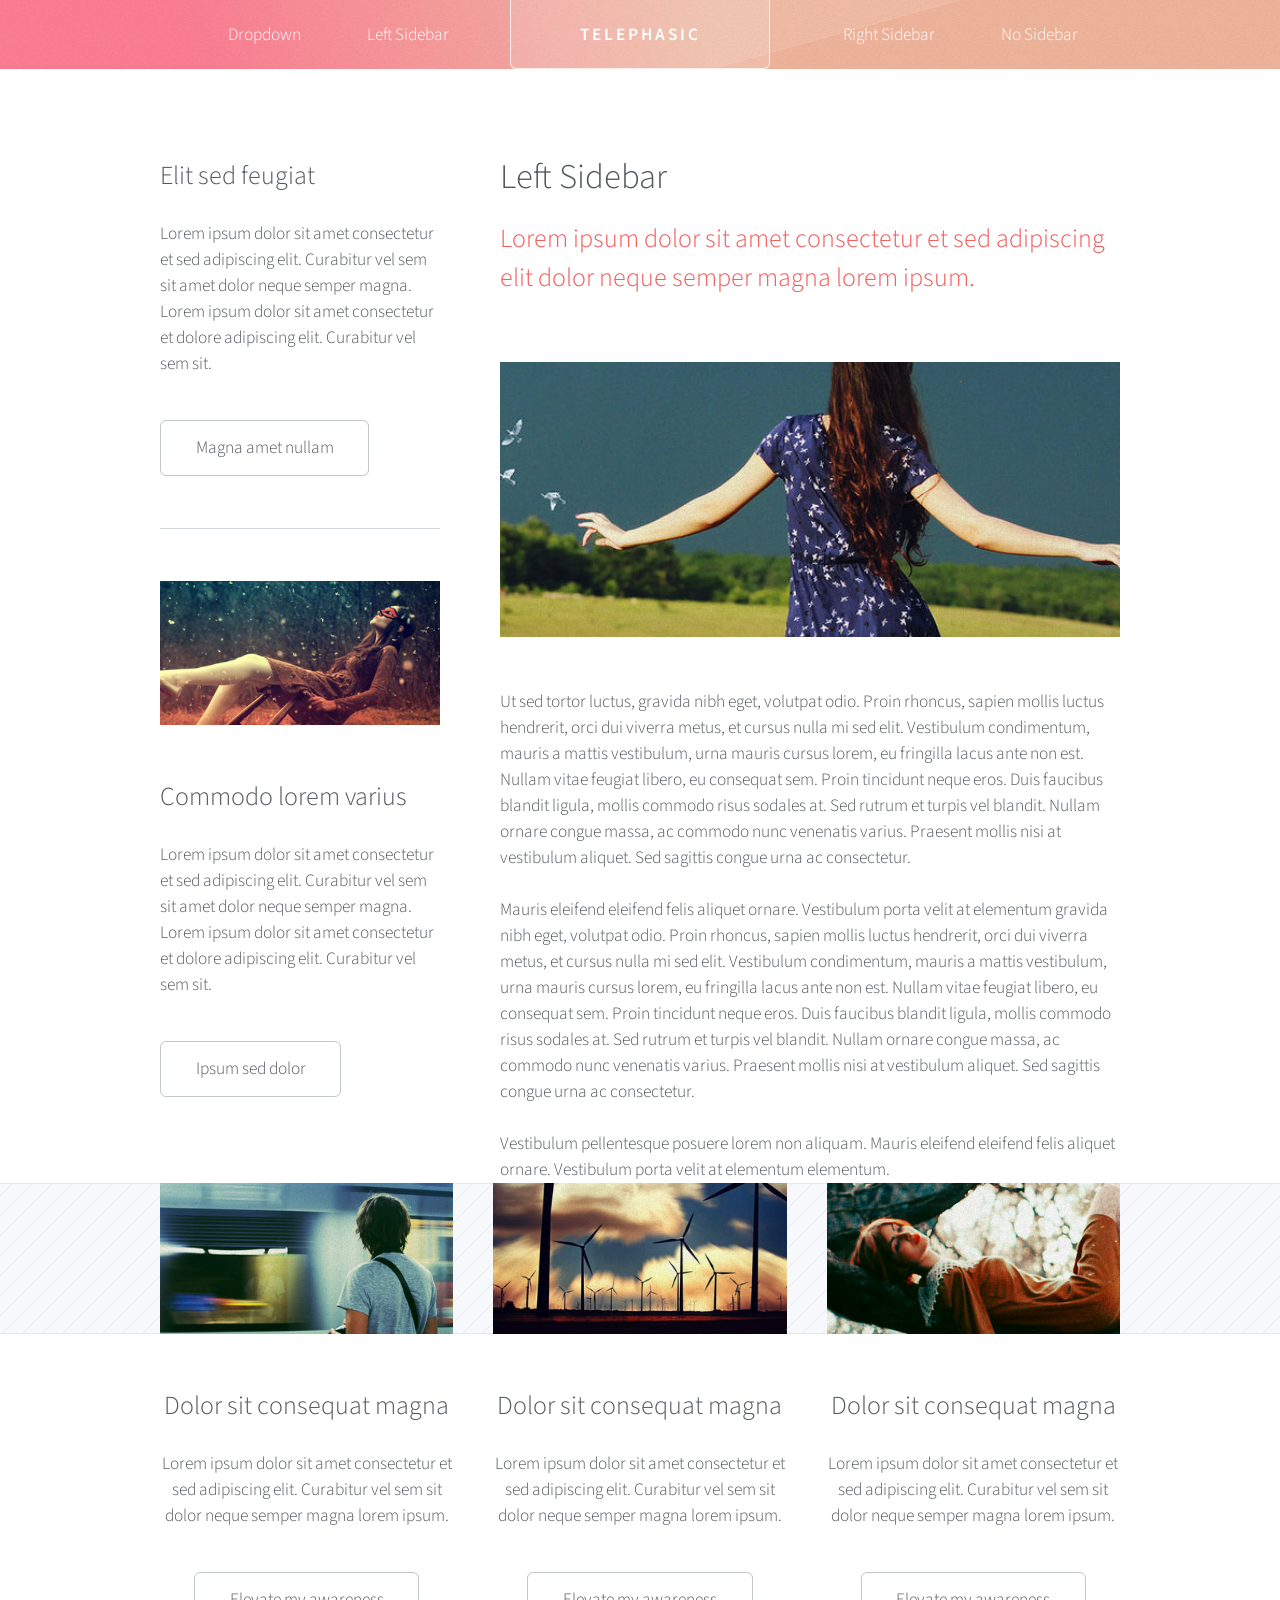
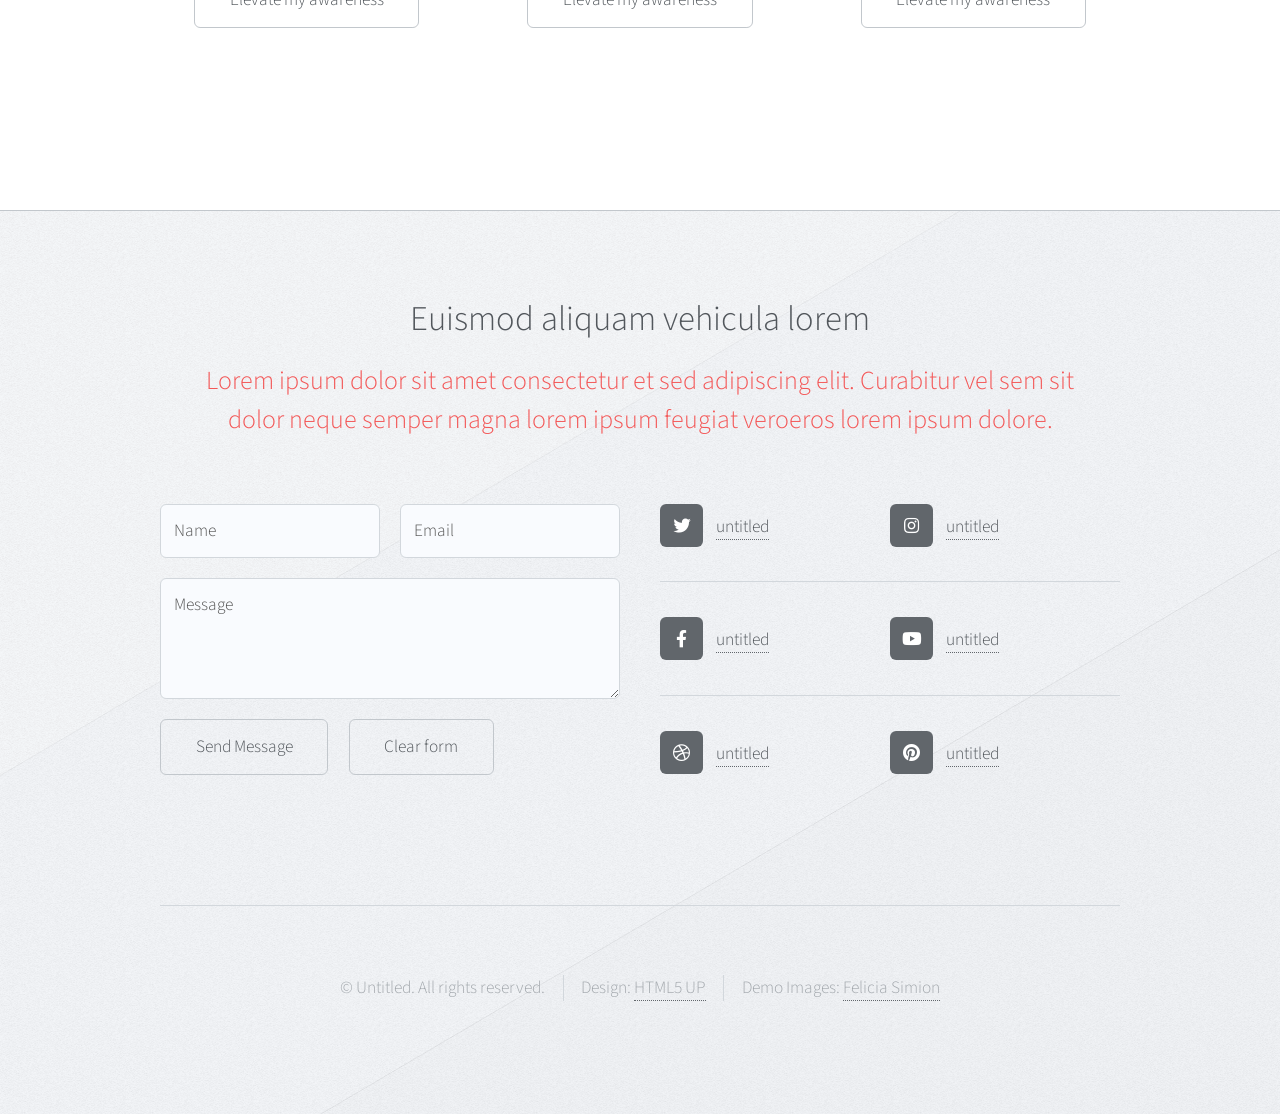
==== commit d8af79f7: "Updated margins and gaps between content" ====
--- a/pages/left-sidebar.html
+++ b/pages/left-sidebar.html
@@ -57,7 +57,7 @@
 
                         <section>
                             <a href="#" class="image fit"><img src="../assets/Images/pic07.jpg" alt="" /></a>
-                            <header>
+                            <header style="margin-top: 3em;">
                                 <h3>Commodo lorem varius</h3>
                             </header>
                             <p>Lorem ipsum dolor sit amet consectetur et sed adipiscing elit. Curabitur vel sem sit amet dolor neque semper magna. Lorem ipsum dolor sit amet consectetur et dolore adipiscing elit. Curabitur vel sem sit.</p>
@@ -90,7 +90,7 @@
 
             </div>
 
-            <div class="row features" style="margin-top: 4em;">
+            <div class="row features">
 
                 <section class="col-4 col-12-narrower feature">
                     <div class="image-wrapper first">
